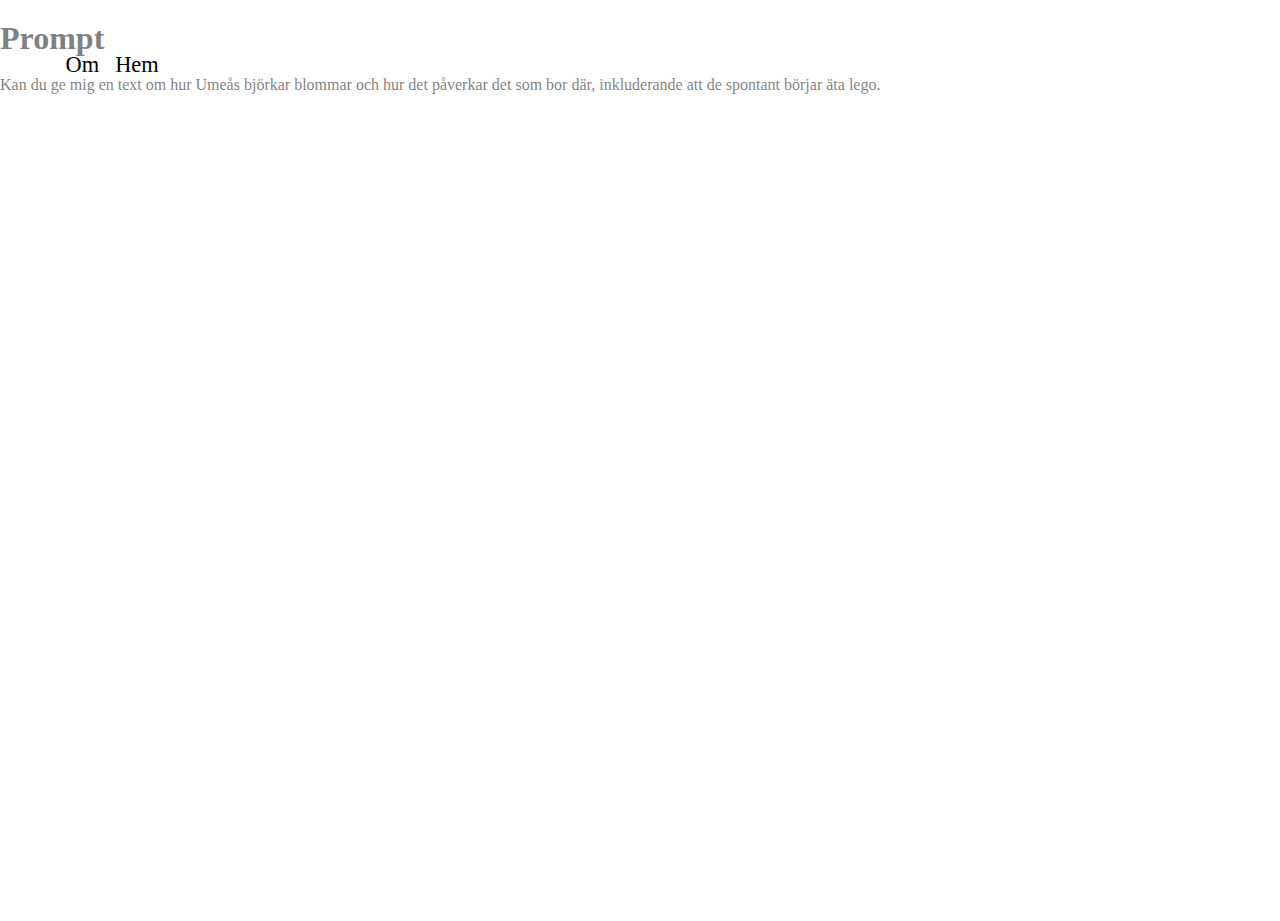
==== about.html @ 50a10b91 "test" ====
<!DOCTYPE html>
<html lang="en">
<head>
    <meta charset="UTF-8">
    <meta name="viewport" content="width=device-width, initial-scale=1.0">
    <title>Om</title>
    <link rel="stylesheet" href="reset.css">
    <link rel="stylesheet" href="style.css">
</head>
<body>
    <nav>
        <ul>
            <li><a href="about.html">Om</a></li>
            <li><a href="index.html">Hem</a></li>
        </ul>
    </nav>

    <div class="about">
        <h1>Prompt</h1>
        <p>Kan du ge mig en text om hur Umeås björkar blommar och hur det påverkar det som bor där, inkluderande att de spontant börjar äta lego.</p>    
    </div>
</body>
</html>
---- style.css ----
body,html{
    margin: 0;
}

.hero{
    display: grid;
    grid-template-areas: "stack";

    >*{
        grid-area: stack;
    }

    .overlay{
        height: 60vh;
        width: 100%;
        background-color: #00000000;
    
    }

    h1,p{
        color: #ffffff;
        font-size: 6rem;
        padding: 2rem;
        margin-left: 10rem;
    }

    p{
        font-size: 2rem;
    }

    img{
        width: 100%;
        max-height: 60vh;
        object-fit: cover;
    }
}

.con{
    p{
        width: 80ch;
        margin-inline: auto;
        font-family: sans-serif;
    }
}

nav{
    position: absolute;
    top: 0;
    left: 0;
    width: 100%;
    display: flex;
    flex-wrap: wrap;
    align-items: center;
    gap: 1rem;
    padding: 1.6rem;
    background-color: #ffffff80;
    font-size: 1.4rem;

    ul{
        list-style: none;
        display: flex;
        flex-wrap: wrap;
        flex-direction: row;
        gap: 1rem;
    }

    a{
        text-decoration: none;
    }
    }

    .about{

        h1,p{

        }
}
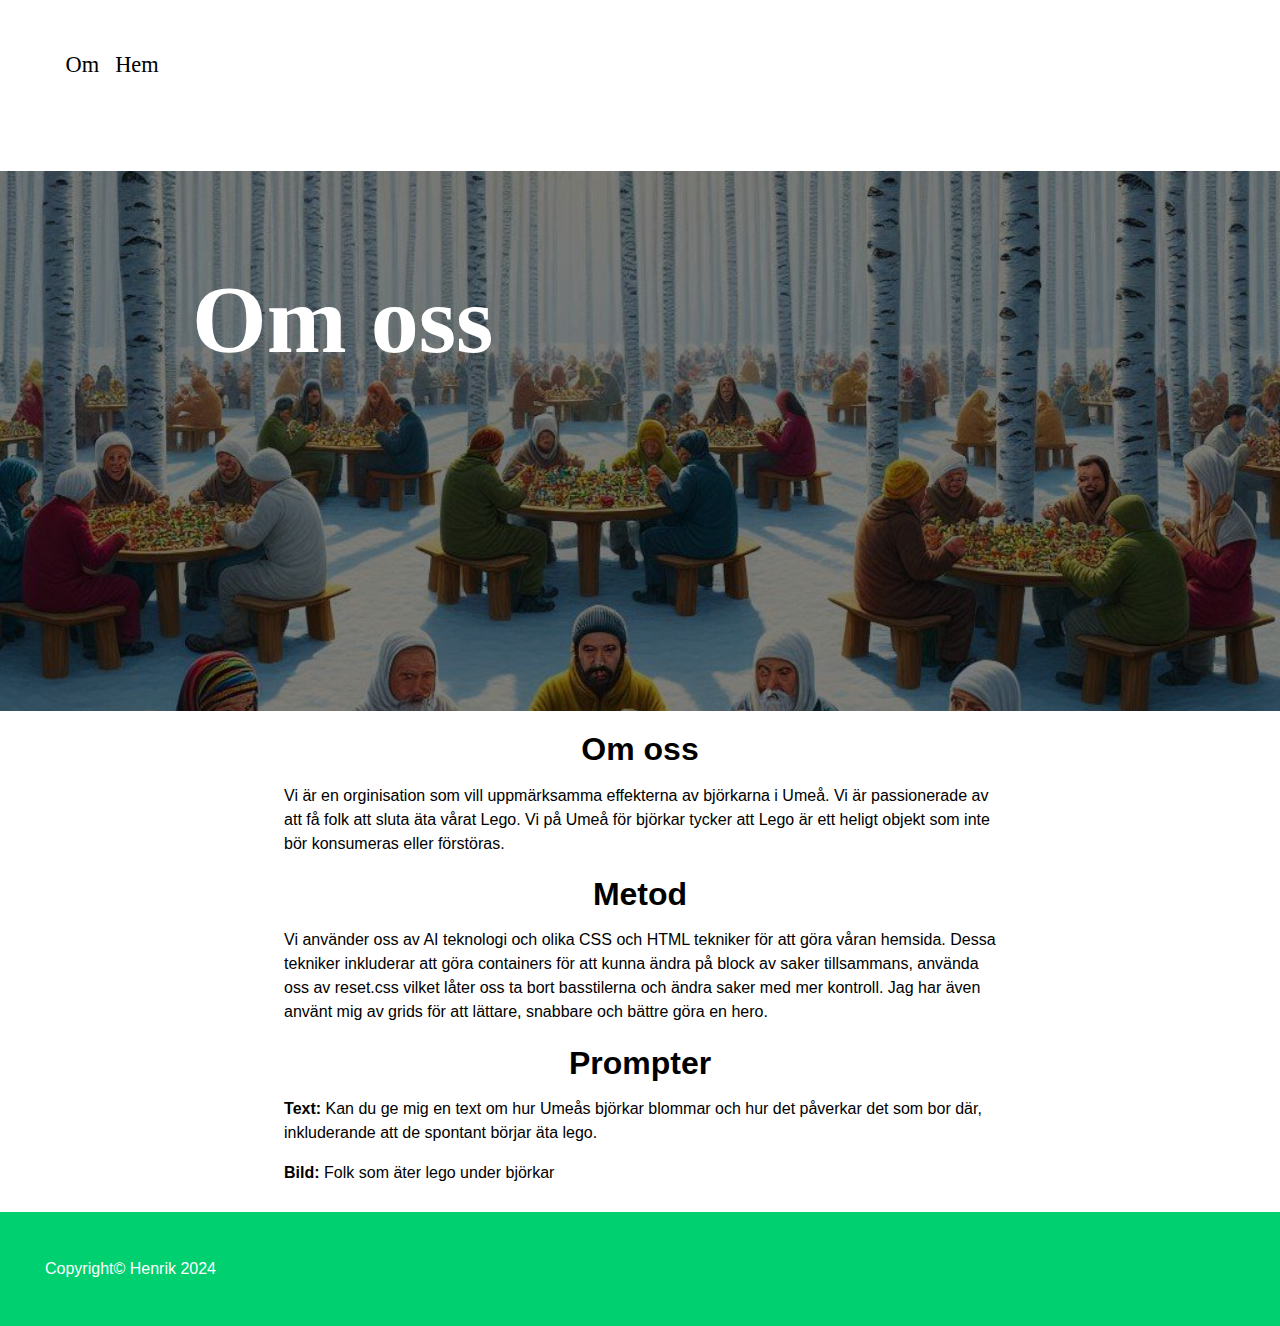
==== commit bf0f2d70: "Klar?" ====
--- a/about.html
+++ b/about.html
@@ -15,9 +15,26 @@
         </ul>
     </nav>
 
-    <div class="about">
-        <h1>Prompt</h1>
-        <p>Kan du ge mig en text om hur Umeås björkar blommar och hur det påverkar det som bor där, inkluderande att de spontant börjar äta lego.</p>    
+    <header class="hero">
+        <img src="björkar.jpg" alt="En Bild på Björkar och folk som äter lego">
+        <div class="overlay"></div>
+        <h1>Om oss</h1>
+    </header>
+
+    <div class="con">
+        <h1>Om oss</h1>
+        <p>Vi är en orginisation som vill uppmärksamma effekterna av björkarna i Umeå. Vi är passionerade av att få folk att sluta äta vårat Lego. Vi på Umeå för björkar tycker att Lego är ett heligt objekt som inte bör konsumeras eller förstöras.</p>
+
+        <h1>Metod</h1>
+        <p>Vi använder oss av AI teknologi och olika CSS och HTML tekniker för att göra våran hemsida. Dessa tekniker inkluderar att göra containers för att kunna ändra på block av saker tillsammans, använda oss av reset.css vilket låter oss ta bort basstilerna och ändra saker med mer kontroll. Jag har även använt mig av grids för att lättare, snabbare och bättre göra en hero.</p>
+
+        <h1>Prompter</h1>
+        <p> <class class="bold">Text: </class>Kan du ge mig en text om hur Umeås björkar blommar och hur det påverkar det som bor där, inkluderande att de spontant börjar äta lego.</p>    
+        <p> <class class="bold">Bild: </class>Folk som äter lego under björkar</p>
     </div>
+
+    <footer>
+        Copyright© Henrik 2024
+    </footer>
 </body>
 </html>--- a/style.css
+++ b/style.css
@@ -3,6 +3,7 @@
 }
 
 .hero{
+    margin-top: 19vh;
     display: grid;
     grid-template-areas: "stack";
 
@@ -13,8 +14,7 @@
     .overlay{
         height: 60vh;
         width: 100%;
-        background-color: #00000000;
-    
+        background-color: #00000080;
     }
 
     h1,p{
@@ -36,14 +36,24 @@
 }
 
 .con{
+    font-family: sans-serif;
+    margin-bottom: 3vh;
+    h1{
+        text-align: center;
+    }
+
     p{
         width: 80ch;
         margin-inline: auto;
-        font-family: sans-serif;
     }
 }
 
+.bold{
+    font-weight: bold;
+}
+
 nav{
+    background-color: #ffffff;
     position: absolute;
     top: 0;
     left: 0;
@@ -53,8 +63,8 @@
     align-items: center;
     gap: 1rem;
     padding: 1.6rem;
-    background-color: #ffffff80;
     font-size: 1.4rem;
+
 
     ul{
         list-style: none;
@@ -67,11 +77,11 @@
     a{
         text-decoration: none;
     }
-    }
+}
 
-    .about{
-
-        h1,p{
-
-        }
+footer{
+    font-family: sans-serif;
+    padding: 5vh;
+    background-color: #00d070;
+    color: #ffffff;
 }